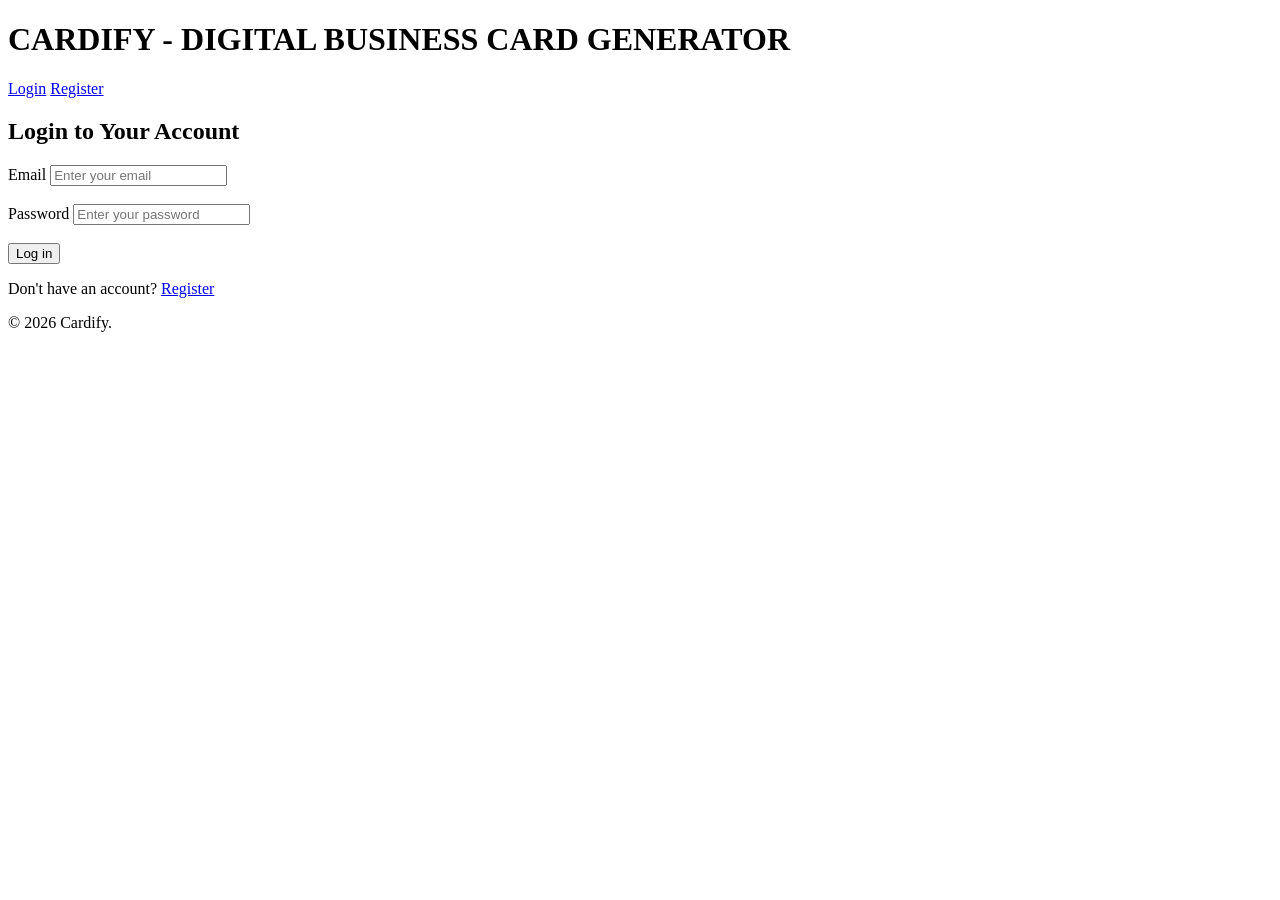
==== login.html @ fd240da6 "Step 2: register and login forms" ====
<!DOCTYPE html>
<html lang="en">
<head>
    <meta charset="UTF-8">
    <meta name="viewport" content="width=device-width, initial-scale=1.0">
    <title>Cardify - Login</title>
</head>

<body>

    <header>
        <h1>CARDIFY - DIGITAL BUSINESS CARD GENERATOR</h1>

        <nav>
            <a href="login.html">Login</a>
            <a href="register.html">Register</a>
        </nav>
    </header>

    <main>
        <h2>Login to Your Account</h2>

        <form>

            <label for="email">Email</label>
            <input
                type="email"
                id="email"
                name="email"
                required
                placeholder="Enter your email"
            >

            <br><br>

            <label for="password">Password</label>
            <input
                type="password"
                id="password"
                name="password"
                required
                placeholder="Enter your password"
            >

            <br><br>

            <button type="submit">Log in</button>

        </form>

        <p>
            Don't have an account?
            <a href="register.html">Register</a>
        </p>
    </main>

    <footer>
        <p>&copy; 2026 Cardify.</p>
    </footer>

</body>
</html>
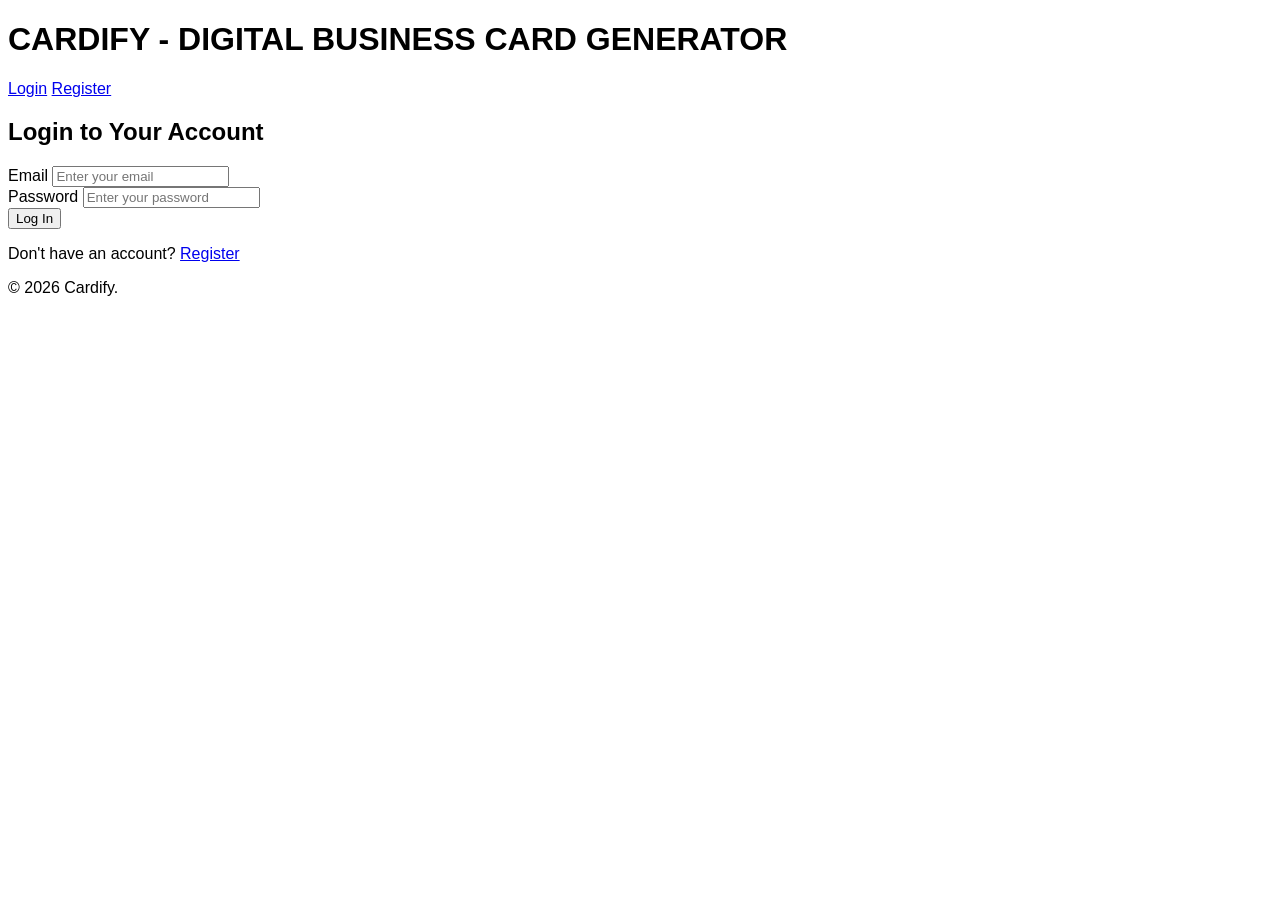
==== commit 56d0c8fa: "Fix login and registration form structure" ====
--- a/login.html
+++ b/login.html
@@ -4,7 +4,10 @@
 <head>
     <meta charset="UTF-8">
     <meta name="viewport" content="width=device-width, initial-scale=1.0">
+
     <title>Cardify - Login</title>
+
+    <link rel="stylesheet" href="css/style.css">
 </head>
 
 <body>
@@ -23,29 +26,27 @@
 
         <form>
 
-            <label for="email">Email</label>
-            <input
-                type="email"
-                id="email"
-                name="email"
-                required
-                placeholder="Enter your email"
-            >
+            <div class="form-group">
+                <label for="email">Email</label>
+                <input
+                    type="email"
+                    id="email"
+                    name="email"
+                    required
+                    placeholder="Enter your email">
+            </div>
 
-            <br><br>
+            <div class="form-group">
+                <label for="password">Password</label>
+                <input
+                    type="password"
+                    id="password"
+                    name="password"
+                    required
+                    placeholder="Enter your password">
+            </div>
 
-            <label for="password">Password</label>
-            <input
-                type="password"
-                id="password"
-                name="password"
-                required
-                placeholder="Enter your password"
-            >
-
-            <br><br>
-
-            <button type="submit">Log in</button>
+            <button type="submit">Log In</button>
 
         </form>
 
--- a/css/style.css
+++ b/css/style.css
@@ -0,0 +1,4 @@
+
+body {
+    font-family: Arial, sans-serif;
+}
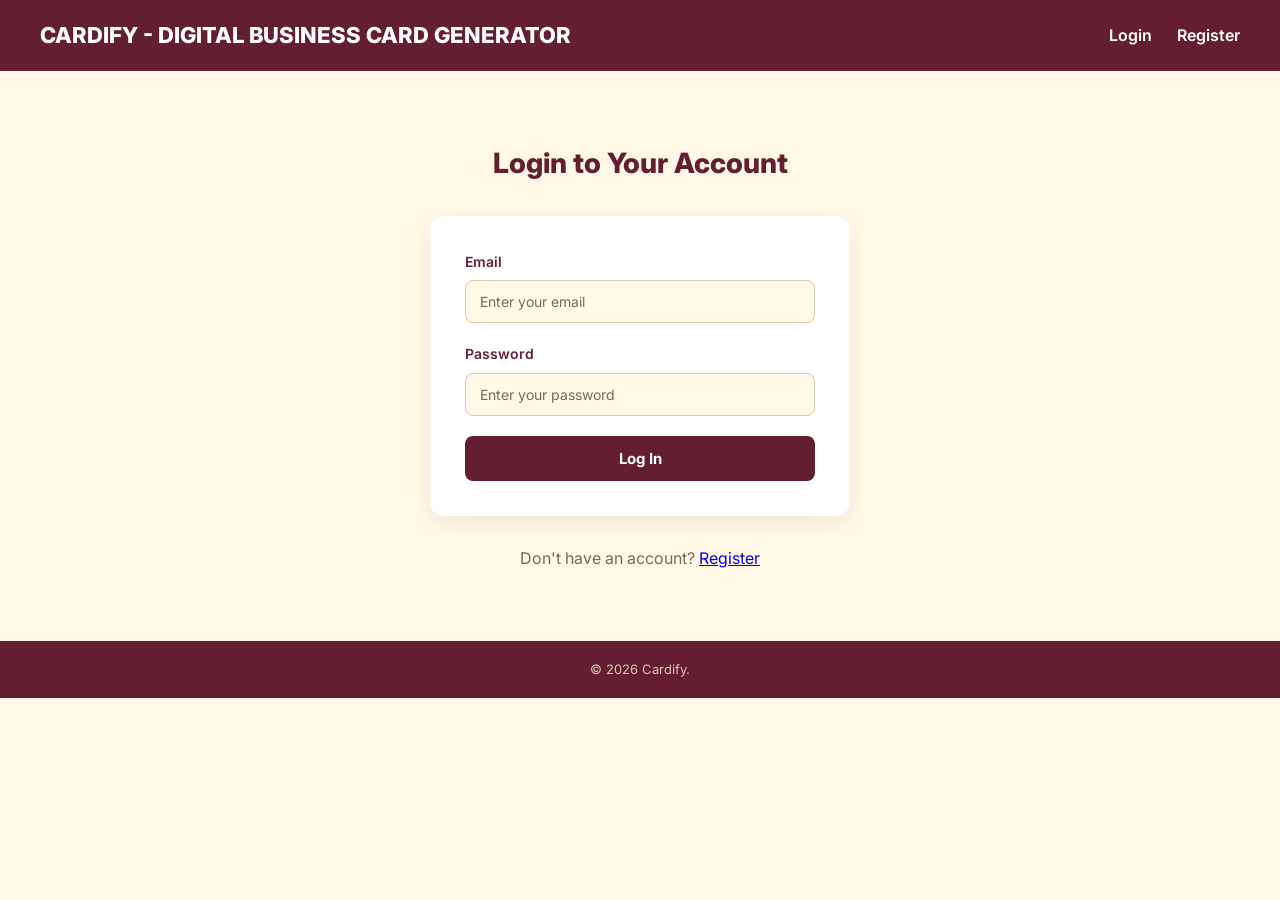
==== commit 0627fd77: "Step 3: Complete Cardify CSS styling" ====
--- a/login.html
+++ b/login.html
@@ -6,7 +6,9 @@
     <meta name="viewport" content="width=device-width, initial-scale=1.0">
 
     <title>Cardify - Login</title>
-
+    <!-- Google Font -->
+    <link href="https://fonts.googleapis.com/css2?family=Inter:wght@400;500;600;700;800&display=swap" rel="stylesheet">
+    <!-- External Font -->      
     <link rel="stylesheet" href="css/style.css">
 </head>
 
--- a/css/style.css
+++ b/css/style.css
@@ -1,4 +1,232 @@
+
+
+
+/* CARDIFY - CSS STYLING */
+
+/* Part A: CSS Variables */
+
+:root {
+    --primary: #641E32;
+    --background: #FFF8E7;
+    --secondary: #DCC8B0;
+
+    --text: #382923;
+    --muted: #79675E;
+    --white: #FFFFFF;
+
+    --radius: 14px;
+    --shadow: 0 6px 20px rgba(56, 41, 35, 0.08);
+}
+
+/* Part B: CSS Reset */
+
+* {
+    box-sizing: border-box;
+    margin: 0;
+    padding: 0;
+}
+
+/* Part C: Body Styling */
 
 body {
-    font-family: Arial, sans-serif;
-}
+    font-family: 'Inter', Arial, sans-serif;
+    background-color: var(--background);
+    color: var(--text);
+    line-height: 1.6;
+    min-height: 100vh;
+}
+
+
+
+/* Part D: Header Styling */
+
+header {
+    display: flex;
+    justify-content: space-between;
+    align-items: center;
+
+    padding: 18px 40px;
+
+    background-color: var(--primary);
+    color: var(--white);
+}
+
+/* Website Title */
+
+header h1 {
+    font-size: 22px;
+    font-weight: 800;
+}
+
+/* Navigation */
+
+nav {
+    display: flex;
+    align-items: center;
+    gap: 25px;
+}
+
+/* Navigation Links */
+
+nav a {
+    color: var(--white);
+    text-decoration: none;
+    font-weight: 600;
+    transition: 0.2s;
+}
+
+/* Hover Effect */
+
+nav a:hover {
+    color: var(--secondary);
+}
+
+/* Part E: Main Content */
+
+main {
+    width: 100%;
+    max-width: 900px;
+    margin: 50px auto;
+    padding: 20px;
+}
+
+main h2 {
+    color: var(--primary);
+    text-align: center;
+    font-size: 28px;
+    font-weight: 800;
+    margin-bottom: 25px;
+}
+
+main > p {
+    text-align: center;
+    color: var(--muted);
+    margin-top: 20px;
+}
+
+/* Part F: Form Card */
+
+form {
+    max-width: 420px;
+    width: 100%;
+    margin: 30px auto;
+    padding: 35px;
+
+    background-color: var(--white);
+    border-radius: var(--radius);
+    box-shadow: var(--shadow);
+}
+
+/* Part G: Form Groups */
+
+.form-group {
+    margin-bottom: 20px;
+}
+
+.form-group label {
+    display: block;
+    margin-bottom: 7px;
+
+    color: var(--primary);
+    font-size: 14px;
+    font-weight: 600;
+}
+
+.form-group input {
+    width: 100%;
+    padding: 12px 14px;
+
+    border: 1px solid var(--secondary);
+    border-radius: 8px;
+
+    background-color: var(--background);
+    color: var(--text);
+
+    font-family: inherit;
+    font-size: 14px;
+
+    outline: none;
+    transition: 0.2s;
+}
+
+/* Input Focus Effect */
+
+.form-group input:focus {
+    border-color: var(--primary);
+    box-shadow: 0 0 0 3px rgba(100, 30, 50, 0.12);
+}
+
+/* Placeholder */
+
+.form-group input::placeholder {
+    color: var(--muted);
+}
+
+/* Part H: Buttons */
+
+button {
+    width: 100%;
+    padding: 13px;
+
+    background-color: var(--primary);
+    color: var(--white);
+
+    border: none;
+    border-radius: 8px;
+
+    font-family: inherit;
+    font-size: 15px;
+    font-weight: 700;
+
+    cursor: pointer;
+    transition: 0.2s;
+}
+
+button:hover {
+    background-color: #481426;
+}
+
+/* Part I: Footer */
+
+footer {
+    background-color: var(--primary);
+    color: var(--secondary);
+
+    text-align: center;
+    padding: 18px;
+
+    font-size: 13px;
+}
+
+/* Part J: Responsive Design */
+
+@media (max-width: 600px) {
+
+    header {
+        flex-direction: column;
+        gap: 15px;
+        padding: 18px 15px;
+        text-align: center;
+    }
+
+    header h1 {
+        font-size: 17px;
+    }
+
+    nav {
+        gap: 20px;
+    }
+
+    main {
+        margin: 25px auto;
+        padding: 15px;
+    }
+
+    main h2 {
+        font-size: 23px;
+    }
+
+    form {
+        padding: 25px 20px;
+    }
+}
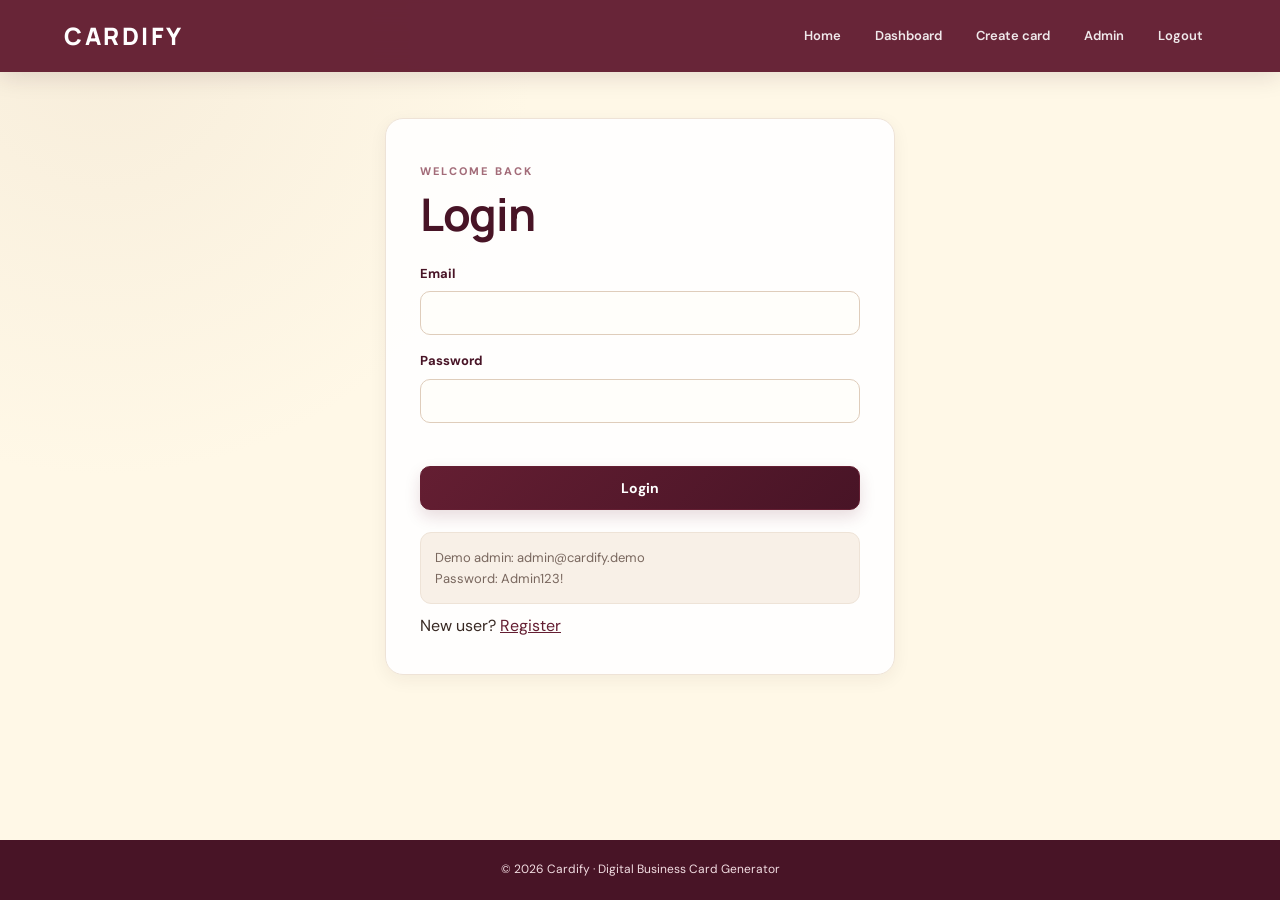
==== commit de2fe810: "Apply upgraded Cardify page styling" ====
--- a/login.html
+++ b/login.html
@@ -1,66 +1,3 @@
-
-<!DOCTYPE html>
-<html lang="en">
-<head>
-    <meta charset="UTF-8">
-    <meta name="viewport" content="width=device-width, initial-scale=1.0">
-
-    <title>Cardify - Login</title>
-    <!-- Google Font -->
-    <link href="https://fonts.googleapis.com/css2?family=Inter:wght@400;500;600;700;800&display=swap" rel="stylesheet">
-    <!-- External Font -->      
-    <link rel="stylesheet" href="css/style.css">
-</head>
-
-<body>
-
-    <header>
-        <h1>CARDIFY - DIGITAL BUSINESS CARD GENERATOR</h1>
-
-        <nav>
-            <a href="login.html">Login</a>
-            <a href="register.html">Register</a>
-        </nav>
-    </header>
-
-    <main>
-        <h2>Login to Your Account</h2>
-
-        <form>
-
-            <div class="form-group">
-                <label for="email">Email</label>
-                <input
-                    type="email"
-                    id="email"
-                    name="email"
-                    required
-                    placeholder="Enter your email">
-            </div>
-
-            <div class="form-group">
-                <label for="password">Password</label>
-                <input
-                    type="password"
-                    id="password"
-                    name="password"
-                    required
-                    placeholder="Enter your password">
-            </div>
-
-            <button type="submit">Log In</button>
-
-        </form>
-
-        <p>
-            Don't have an account?
-            <a href="register.html">Register</a>
-        </p>
-    </main>
-
-    <footer>
-        <p>&copy; 2026 Cardify.</p>
-    </footer>
-
-</body>
-</html>
+<!doctype html>
+<html lang="en"><head><meta charset="utf-8"><meta name="viewport" content="width=device-width,initial-scale=1"><title>Login | Cardify</title><link rel="preconnect" href="https://fonts.googleapis.com"><link href="https://fonts.googleapis.com/css2?family=Inter:wght@400;500;600;700;800&display=swap" rel="stylesheet"><link rel="stylesheet" href="css/style.css"></head>
+<body><header><a class="brand" href="index.html">CARDIFY</a><nav><a href="index.html">Home</a><a href="dashboard.html">Dashboard</a><a href="create-card.html">Create card</a><a href="admin.html">Admin</a><button data-logout class="navbtn">Logout</button></nav></header><main class="narrow"><section class="panel"><p class="eyebrow">WELCOME BACK</p><h1>Login</h1><form id="loginForm"><label>Email<input id="loginEmail" type="email" required></label><label>Password<input id="loginPassword" type="password" required></label><p id="loginMessage" class="message"></p><button class="btn">Login</button></form><aside class="note">Demo admin: admin@cardify.demo<br>Password: Admin123!</aside><p>New user? <a href="register.html">Register</a></p></section></main><footer>© 2026 Cardify · Digital Business Card Generator</footer><script src="js/data.js"></script><script src="js/app.js"></script></body></html>
--- a/css/style.css
+++ b/css/style.css
@@ -1,232 +1,14 @@
-
-
-
-/* CARDIFY - CSS STYLING */
-
-/* Part A: CSS Variables */
-
-:root {
-    --primary: #641E32;
-    --background: #FFF8E7;
-    --secondary: #DCC8B0;
-
-    --text: #382923;
-    --muted: #79675E;
-    --white: #FFFFFF;
-
-    --radius: 14px;
-    --shadow: 0 6px 20px rgba(56, 41, 35, 0.08);
-}
-
-/* Part B: CSS Reset */
-
-* {
-    box-sizing: border-box;
-    margin: 0;
-    padding: 0;
-}
-
-/* Part C: Body Styling */
-
-body {
-    font-family: 'Inter', Arial, sans-serif;
-    background-color: var(--background);
-    color: var(--text);
-    line-height: 1.6;
-    min-height: 100vh;
-}
-
-
-
-/* Part D: Header Styling */
-
-header {
-    display: flex;
-    justify-content: space-between;
-    align-items: center;
-
-    padding: 18px 40px;
-
-    background-color: var(--primary);
-    color: var(--white);
-}
-
-/* Website Title */
-
-header h1 {
-    font-size: 22px;
-    font-weight: 800;
-}
-
-/* Navigation */
-
-nav {
-    display: flex;
-    align-items: center;
-    gap: 25px;
-}
-
-/* Navigation Links */
-
-nav a {
-    color: var(--white);
-    text-decoration: none;
-    font-weight: 600;
-    transition: 0.2s;
-}
-
-/* Hover Effect */
-
-nav a:hover {
-    color: var(--secondary);
-}
-
-/* Part E: Main Content */
-
-main {
-    width: 100%;
-    max-width: 900px;
-    margin: 50px auto;
-    padding: 20px;
-}
-
-main h2 {
-    color: var(--primary);
-    text-align: center;
-    font-size: 28px;
-    font-weight: 800;
-    margin-bottom: 25px;
-}
-
-main > p {
-    text-align: center;
-    color: var(--muted);
-    margin-top: 20px;
-}
-
-/* Part F: Form Card */
-
-form {
-    max-width: 420px;
-    width: 100%;
-    margin: 30px auto;
-    padding: 35px;
-
-    background-color: var(--white);
-    border-radius: var(--radius);
-    box-shadow: var(--shadow);
-}
-
-/* Part G: Form Groups */
-
-.form-group {
-    margin-bottom: 20px;
-}
-
-.form-group label {
-    display: block;
-    margin-bottom: 7px;
-
-    color: var(--primary);
-    font-size: 14px;
-    font-weight: 600;
-}
-
-.form-group input {
-    width: 100%;
-    padding: 12px 14px;
-
-    border: 1px solid var(--secondary);
-    border-radius: 8px;
-
-    background-color: var(--background);
-    color: var(--text);
-
-    font-family: inherit;
-    font-size: 14px;
-
-    outline: none;
-    transition: 0.2s;
-}
-
-/* Input Focus Effect */
-
-.form-group input:focus {
-    border-color: var(--primary);
-    box-shadow: 0 0 0 3px rgba(100, 30, 50, 0.12);
-}
-
-/* Placeholder */
-
-.form-group input::placeholder {
-    color: var(--muted);
-}
-
-/* Part H: Buttons */
-
-button {
-    width: 100%;
-    padding: 13px;
-
-    background-color: var(--primary);
-    color: var(--white);
-
-    border: none;
-    border-radius: 8px;
-
-    font-family: inherit;
-    font-size: 15px;
-    font-weight: 700;
-
-    cursor: pointer;
-    transition: 0.2s;
-}
-
-button:hover {
-    background-color: #481426;
-}
-
-/* Part I: Footer */
-
-footer {
-    background-color: var(--primary);
-    color: var(--secondary);
-
-    text-align: center;
-    padding: 18px;
-
-    font-size: 13px;
-}
-
-/* Part J: Responsive Design */
-
-@media (max-width: 600px) {
-
-    header {
-        flex-direction: column;
-        gap: 15px;
-        padding: 18px 15px;
-        text-align: center;
-    }
-
-    header h1 {
-        font-size: 17px;
-    }
-
-    nav {
-        gap: 20px;
-    }
-
-    main {
-        margin: 25px auto;
-        padding: 15px;
-    }
-
-    main h2 {
-        font-size: 23px;
-    }
-
-    form {
-        padding: 25px 20px;
-    }
-}
+@import url('https://fonts.googleapis.com/css2?family=DM+Sans:wght@400;500;600;700&family=Manrope:wght@500;600;700;800&display=swap');
+:root{--wine:#641e32;--wine-dark:#481426;--wine-soft:#f6e9ed;--cream:#fff8e7;--mocha:#dcc8b0;--ink:#382923;--muted:#79675e;--white:#fff;--line:#eee3d7;--surface:#fffdf9;--green:#236b48;--shadow-sm:0 5px 18px rgba(56,41,35,.06);--shadow-lg:0 18px 50px rgba(56,41,35,.12);--radius:18px}
+*{box-sizing:border-box;margin:0;padding:0}html{scroll-behavior:smooth}body{min-height:100vh;display:flex;flex-direction:column;font-family:'DM Sans',Inter,Arial,sans-serif;background:radial-gradient(circle at 8% 5%,rgba(220,200,176,.22),transparent 27rem),var(--cream);color:var(--ink);line-height:1.65}a{color:var(--wine)}
+header{position:sticky;top:0;z-index:20;display:flex;justify-content:space-between;align-items:center;gap:22px;padding:16px clamp(20px,5vw,76px);background:rgba(100,30,50,.97);color:var(--white);box-shadow:0 5px 22px rgba(56,20,38,.13);backdrop-filter:blur(14px)}
+.brand{color:white;text-decoration:none;font-family:Manrope,sans-serif;font-size:24px;font-weight:800;letter-spacing:2.5px}nav{display:flex;align-items:center;gap:8px;flex-wrap:wrap}nav a,.navbtn{color:rgba(255,255,255,.9);text-decoration:none;font:600 13px 'DM Sans',sans-serif;padding:9px 13px;border:0;border-radius:9px;background:transparent;cursor:pointer;transition:background .2s,color .2s,transform .2s}nav a:hover,.navbtn:hover{background:rgba(255,255,255,.13);color:white}
+main{width:min(1160px,91%);margin:46px auto 72px;flex:1}h1,h2,h3{font-family:Manrope,sans-serif;color:var(--wine-dark);line-height:1.2}h1{font-size:clamp(30px,4vw,45px);letter-spacing:-1.3px}h2{font-size:clamp(22px,2.6vw,28px);letter-spacing:-.5px}h3{font-size:17px}p{margin-top:9px}.eyebrow{color:#a36c79;text-transform:uppercase;letter-spacing:2.2px;font-size:11px;font-weight:800}
+.hero{position:relative;overflow:hidden;isolation:isolate;text-align:center;padding:clamp(54px,8vw,94px) 25px;border-radius:28px;color:white;background:linear-gradient(125deg,#6d2439 0%,#481426 62%,#32101d 100%);box-shadow:0 24px 55px rgba(72,20,38,.2)}.hero:before,.hero:after{content:"";position:absolute;z-index:-1;border-radius:50%;border:1px solid rgba(255,255,255,.13)}.hero:before{width:390px;height:390px;right:-110px;top:-220px;box-shadow:0 0 0 35px rgba(255,255,255,.025),0 0 0 75px rgba(255,255,255,.02)}.hero:after{width:230px;height:230px;left:-110px;bottom:-150px}.hero h1{color:white;max-width:780px;margin:13px auto}.hero .eyebrow{color:#e6b8c5}.hero p:not(.eyebrow){color:#f5e8eb;max-width:650px;margin:16px auto 28px;font-size:16px}
+.btn{display:inline-flex;justify-content:center;align-items:center;gap:8px;border:1px solid var(--wine);border-radius:10px;padding:12px 20px;background:linear-gradient(135deg,var(--wine),var(--wine-dark));color:white;text-decoration:none;font:700 14px 'DM Sans',sans-serif;cursor:pointer;box-shadow:0 7px 16px rgba(100,30,50,.15);transition:transform .2s,box-shadow .2s,filter .2s}.btn:hover{transform:translateY(-2px);box-shadow:0 11px 22px rgba(100,30,50,.2);filter:brightness(1.06)}.btn.light{background:transparent;color:white;border-color:rgba(255,255,255,.55);box-shadow:none;margin-left:8px}
+.features{display:grid;grid-template-columns:repeat(4,1fr);gap:17px;margin-top:58px}.features article,.panel,.stats article{background:rgba(255,255,255,.9);border:1px solid var(--line);border-radius:var(--radius);padding:24px;box-shadow:var(--shadow-sm);transition:transform .22s,box-shadow .22s,border-color .22s}.features article:hover{transform:translateY(-5px);box-shadow:var(--shadow-lg);border-color:#dfc5ca}.features article:before{content:"✦";display:grid;place-items:center;width:38px;height:38px;margin-bottom:17px;border-radius:12px;background:var(--wine-soft);color:var(--wine);font-size:18px}.features p{color:var(--muted);font-size:14px}
+.narrow{max-width:510px}.panel{padding:clamp(22px,4vw,34px)}.panel h1{margin:7px 0 18px}.panel form{margin:22px 0}.panel label,.editor label{display:block;margin:15px 0;color:var(--wine-dark);font-size:13px;font-weight:700}.panel input,.panel select,.editor input,.editor select,.toolbar input,.toolbar select{display:block;width:100%;margin-top:7px;padding:12px 13px;border:1px solid #dfcdbb;border-radius:10px;outline:none;background:#fffefa;color:var(--ink);font:14px 'DM Sans',sans-serif;transition:border-color .2s,box-shadow .2s,background .2s}input:focus,select:focus{border-color:var(--wine)!important;box-shadow:0 0 0 4px rgba(100,30,50,.09);background:white}.panel button.btn,.editor button.btn{width:100%;margin-top:8px}.message{color:#a12d2d;font-size:13px;min-height:20px}.note{background:#f8f0e7;border:1px solid var(--line);padding:14px;border-radius:11px;font-size:13px;color:var(--muted)}
+.pagehead{display:flex;justify-content:space-between;align-items:center;gap:20px;margin-bottom:28px}.pagehead a:not(.btn){color:var(--wine);font-weight:700;text-decoration:none}.stats{display:grid;grid-template-columns:repeat(4,1fr);gap:16px;margin-bottom:25px}.stats article{position:relative;overflow:hidden;color:var(--muted);font-size:13px}.stats article:after{content:"";position:absolute;width:75px;height:75px;border-radius:50%;right:-25px;top:-27px;background:var(--wine-soft)}.stats strong{display:block;margin-top:7px;color:var(--wine);font:800 34px Manrope,sans-serif}.toolbar{display:flex;justify-content:space-between;gap:14px;align-items:center;margin-bottom:20px}.toolbar input{max-width:260px}.toolbar select{max-width:180px}.scroll{overflow-x:auto;border:1px solid var(--line);border-radius:12px}table{width:100%;border-collapse:collapse;min-width:620px;background:white}th,td{text-align:left;padding:15px 16px;border-bottom:1px solid var(--line);font-size:13px}th{background:#f8f0e9;color:var(--wine-dark);font-weight:800;letter-spacing:.2px}tbody tr:last-child td{border-bottom:0}tbody tr:hover{background:#fffaf4}td small{display:block;color:var(--muted)}.status{display:inline-flex;padding:5px 10px;border-radius:30px;font-size:11px;font-weight:800;text-transform:capitalize}.approved{background:#e2f3e8;color:#236b3a}.pending{background:#fff0cc;color:#8a5a00}.rejected{background:#fbe4e4;color:#a12d2d}.draft{background:#ece6dd;color:#5a4a42}.table-action{padding:7px 11px;border:1px solid var(--line);border-radius:8px;background:white;color:var(--wine);text-decoration:none;font:700 11px 'DM Sans',sans-serif;cursor:pointer;transition:background .2s,transform .2s}.table-action:hover{background:var(--wine-soft);transform:translateY(-1px)}.danger{color:#a12d2d}.empty{text-align:center;color:var(--muted);padding:28px}
+.editor{display:grid;grid-template-columns:minmax(0,1fr) minmax(0,1fr);gap:26px;align-items:start}.editor .panel{padding:clamp(22px,3vw,30px)}.business-card{position:relative;margin-top:12px;min-height:320px;padding:30px;border-radius:20px;color:white;overflow-wrap:anywhere;background:linear-gradient(135deg,#70263e,#481426);box-shadow:0 20px 42px rgba(72,20,38,.2)}.business-card:after{content:"";position:absolute;width:180px;height:180px;right:-55px;top:-65px;border:1px solid #ffffff35;border-radius:50%;box-shadow:0 0 0 22px #ffffff0a,0 0 0 48px #ffffff08}.business-card small{letter-spacing:2.5px;font-weight:800}.business-card h2{position:relative;z-index:1;margin-top:34px;color:white;font-size:27px}.business-card h3{color:#f1dce2;font-size:15px;margin-top:5px}.business-card b{display:inline-block;margin-top:7px;color:#f6dce4}.business-card p{position:relative;z-index:1;font-size:13px;color:#fff0f3;margin-top:6px}.business-card hr{margin:20px 0;border:0;border-top:1px solid #ffffff55}.business-card.navy{background:linear-gradient(135deg,#314b78,#14233d)}.business-card.black{background:linear-gradient(135deg,#414141,#111)}.business-card.green{background:linear-gradient(135deg,#37684f,#183b2b)}
+footer{padding:20px 5%;background:var(--wine-dark);color:#f2dde2;font-size:12px;text-align:center;margin-top:auto}button:focus-visible,a:focus-visible{outline:3px solid #d7a9b6;outline-offset:3px}
+@media(max-width:900px){.features{grid-template-columns:repeat(2,1fr)}.editor{grid-template-columns:1fr}.stats{grid-template-columns:repeat(2,1fr)}}@media(max-width:600px){header,.pagehead,.toolbar{align-items:flex-start;flex-direction:column}header{position:static}nav{gap:4px}nav a,.navbtn{padding:8px 9px}.features,.stats{grid-template-columns:1fr}.toolbar input,.toolbar select{width:100%;max-width:none}main{margin-top:27px}.hero{padding:48px 19px;border-radius:20px}.hero .btn{margin-top:7px}.btn.light{margin-left:4px}.business-card{min-height:290px;padding:24px}}@media(prefers-reduced-motion:reduce){*,*:before,*:after{scroll-behavior:auto!important;transition-duration:.01ms!important}}
